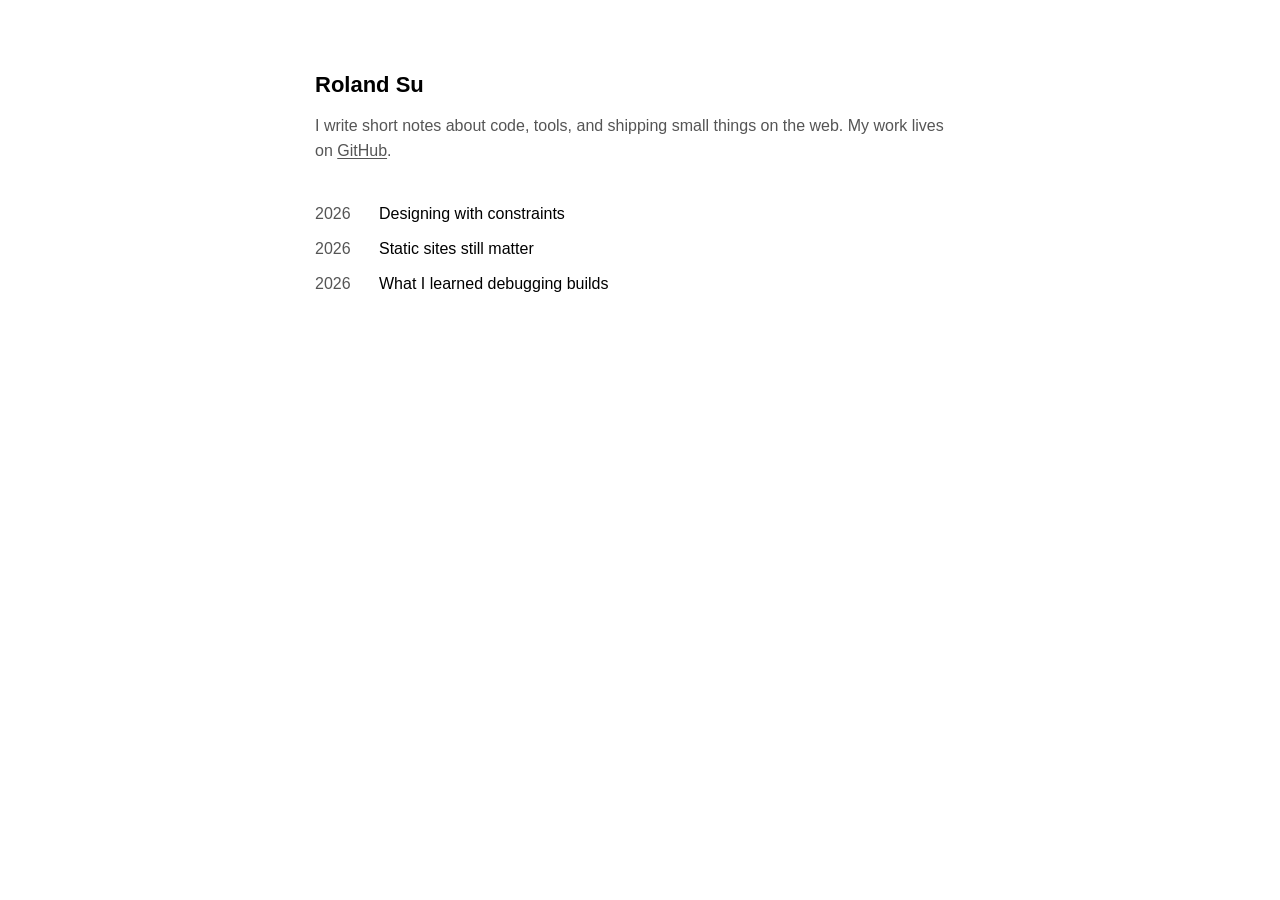
==== index.html @ 2ea04d8b "feat: add minimal static blog" ====
<!doctype html>
<html lang="en">
  <head>
    <meta charset="utf-8">
    <meta name="viewport" content="width=device-width, initial-scale=1">
    <title>Roland Su</title>
    <meta
      name="description"
      content="A simple black and white GitHub Pages blog about code, tools, and shipping."
    >
    <link rel="stylesheet" href="styles.css">
    <link rel="alternate" type="application/rss+xml" title="Roland Su RSS" href="rss.xml">
  </head>
  <body>
    <main>
      <h1>Roland Su</h1>
      <p class="intro">
        I write short notes about code, tools, and shipping small things on the web.
        My work lives on <a href="https://github.com/rolandsuu">GitHub</a>.
      </p>

      <ol class="posts" aria-label="Posts">
        <li>
          <a href="posts/designing-with-constraints.html">
            <span class="post-year">2026</span>
            <span class="post-title">Designing with constraints</span>
          </a>
        </li>
        <li>
          <a href="posts/static-sites-still-matter.html">
            <span class="post-year">2026</span>
            <span class="post-title">Static sites still matter</span>
          </a>
        </li>
        <li>
          <a href="posts/debugging-builds.html">
            <span class="post-year">2026</span>
            <span class="post-title">What I learned debugging builds</span>
          </a>
        </li>
      </ol>
    </main>
  </body>
</html>
---- styles.css ----
:root {
  color-scheme: light;
  --background: #ffffff;
  --foreground: #000000;
  --muted: #555555;
  --max-width: 650px;
  --font: -apple-system, BlinkMacSystemFont, "Segoe UI", Helvetica, Arial, sans-serif;
}

* {
  box-sizing: border-box;
}

html {
  background: var(--background);
}

body {
  margin: 0;
  background: var(--background);
  color: var(--foreground);
  font-family: var(--font);
  font-size: 16px;
  line-height: 1.55;
  letter-spacing: 0;
}

main {
  width: min(calc(100% - 40px), var(--max-width));
  margin: 72px auto;
}

a {
  color: inherit;
  text-decoration-thickness: 1px;
  text-underline-offset: 2px;
}

a:hover {
  text-decoration-thickness: 2px;
}

a:focus-visible {
  outline: 2px solid var(--foreground);
  outline-offset: 3px;
}

h1 {
  margin: 0 0 16px;
  font-size: 22px;
  font-weight: 600;
  line-height: 1.2;
}

p {
  margin: 0 0 28px;
}

.intro {
  color: var(--muted);
}

.posts {
  list-style: none;
  margin: 38px 0 0;
  padding: 0;
}

.posts li + li {
  margin-top: 10px;
}

.posts a {
  display: grid;
  grid-template-columns: 52px minmax(0, 1fr);
  gap: 12px;
  text-decoration: none;
}

.posts a:hover .post-title {
  text-decoration: underline;
  text-decoration-thickness: 1px;
  text-underline-offset: 2px;
}

.post-year,
time {
  color: var(--muted);
}

.post-title {
  min-width: 0;
}

.article-header {
  margin-bottom: 28px;
}

.article-header h1 {
  margin-bottom: 6px;
}

.article-content {
  margin-top: 28px;
}

.article-content h2 {
  margin: 32px 0 8px;
  font-size: 18px;
  line-height: 1.3;
}

.article-content ul {
  margin: 0 0 24px;
  padding-left: 20px;
}

.article-content li + li {
  margin-top: 8px;
}

.back-link {
  display: inline-block;
  margin-bottom: 36px;
  color: var(--muted);
}

.not-found p {
  margin-bottom: 16px;
}

@media (max-width: 520px) {
  main {
    width: min(calc(100% - 32px), var(--max-width));
    margin: 48px auto;
  }

  .posts a {
    grid-template-columns: 48px minmax(0, 1fr);
  }
}
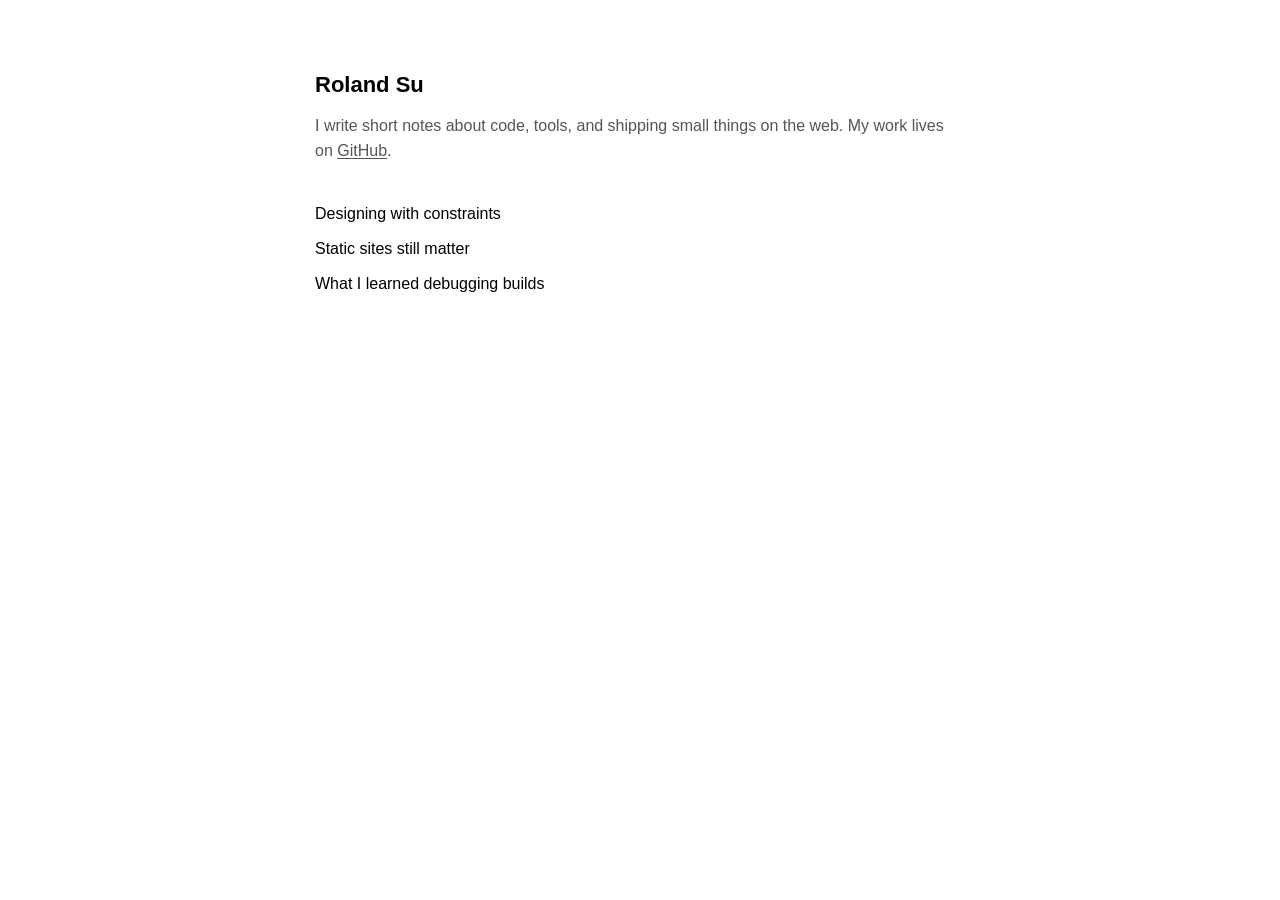
==== commit 8c43d531: "style: show post dates on hover" ====
--- a/index.html
+++ b/index.html
@@ -22,19 +22,19 @@
       <ol class="posts" aria-label="Posts">
         <li>
           <a href="posts/designing-with-constraints.html">
-            <span class="post-year">2026</span>
+            <time class="post-date" datetime="2026-06-20">Jun 20, 2026</time>
             <span class="post-title">Designing with constraints</span>
           </a>
         </li>
         <li>
           <a href="posts/static-sites-still-matter.html">
-            <span class="post-year">2026</span>
+            <time class="post-date" datetime="2026-06-12">Jun 12, 2026</time>
             <span class="post-title">Static sites still matter</span>
           </a>
         </li>
         <li>
           <a href="posts/debugging-builds.html">
-            <span class="post-year">2026</span>
+            <time class="post-date" datetime="2026-06-04">Jun 4, 2026</time>
             <span class="post-title">What I learned debugging builds</span>
           </a>
         </li>
--- a/styles.css
+++ b/styles.css
@@ -71,21 +71,36 @@
 }
 
 .posts a {
-  display: grid;
-  grid-template-columns: 52px minmax(0, 1fr);
-  gap: 12px;
+  display: flex;
+  align-items: baseline;
   text-decoration: none;
 }
 
-.posts a:hover .post-title {
+.posts a:hover .post-title,
+.posts a:focus-visible .post-title {
   text-decoration: underline;
   text-decoration-thickness: 1px;
   text-underline-offset: 2px;
 }
 
-.post-year,
 time {
   color: var(--muted);
+}
+
+.post-date {
+  flex: 0 0 auto;
+  width: 0;
+  margin-right: 0;
+  overflow: hidden;
+  opacity: 0;
+  white-space: nowrap;
+}
+
+.posts a:hover .post-date,
+.posts a:focus-visible .post-date {
+  width: 104px;
+  margin-right: 12px;
+  opacity: 1;
 }
 
 .post-title {
@@ -135,7 +150,4 @@
     margin: 48px auto;
   }
 
-  .posts a {
-    grid-template-columns: 48px minmax(0, 1fr);
-  }
 }
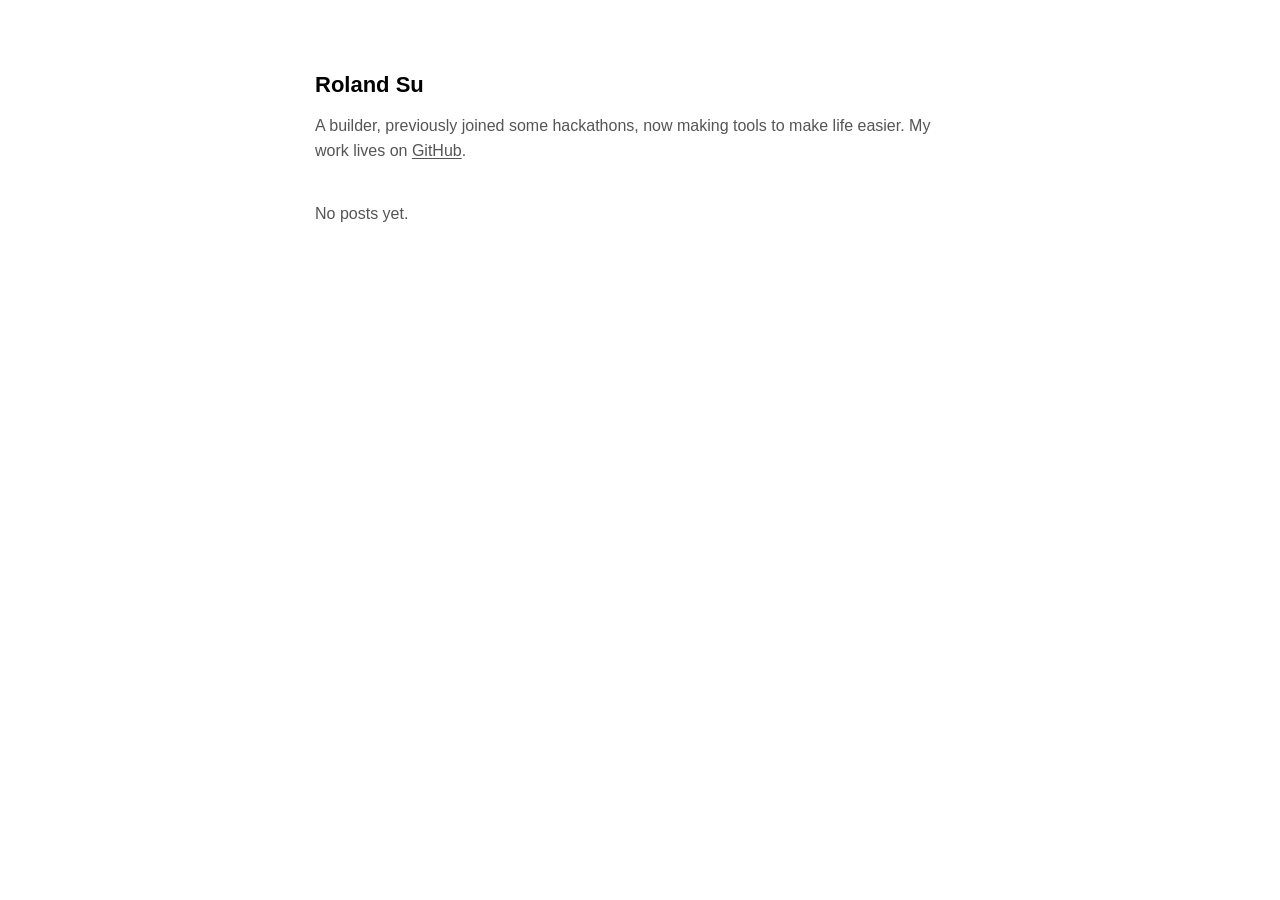
==== commit 04cf1738: "docs: update intro and clear posts" ====
--- a/index.html
+++ b/index.html
@@ -15,30 +15,11 @@
     <main>
       <h1>Roland Su</h1>
       <p class="intro">
-        I write short notes about code, tools, and shipping small things on the web.
-        My work lives on <a href="https://github.com/rolandsuu">GitHub</a>.
+        A builder, previously joined some hackathons, now making tools to make life
+        easier. My work lives on <a href="https://github.com/rolandsuu">GitHub</a>.
       </p>
 
-      <ol class="posts" aria-label="Posts">
-        <li>
-          <a href="posts/designing-with-constraints.html">
-            <time class="post-date" datetime="2026-06-20">Jun 20, 2026</time>
-            <span class="post-title">Designing with constraints</span>
-          </a>
-        </li>
-        <li>
-          <a href="posts/static-sites-still-matter.html">
-            <time class="post-date" datetime="2026-06-12">Jun 12, 2026</time>
-            <span class="post-title">Static sites still matter</span>
-          </a>
-        </li>
-        <li>
-          <a href="posts/debugging-builds.html">
-            <time class="post-date" datetime="2026-06-04">Jun 4, 2026</time>
-            <span class="post-title">What I learned debugging builds</span>
-          </a>
-        </li>
-      </ol>
+      <p class="empty-state">No posts yet.</p>
     </main>
   </body>
 </html>
--- a/styles.css
+++ b/styles.css
@@ -57,6 +57,11 @@
 }
 
 .intro {
+  color: var(--muted);
+}
+
+.empty-state {
+  margin-top: 38px;
   color: var(--muted);
 }
 
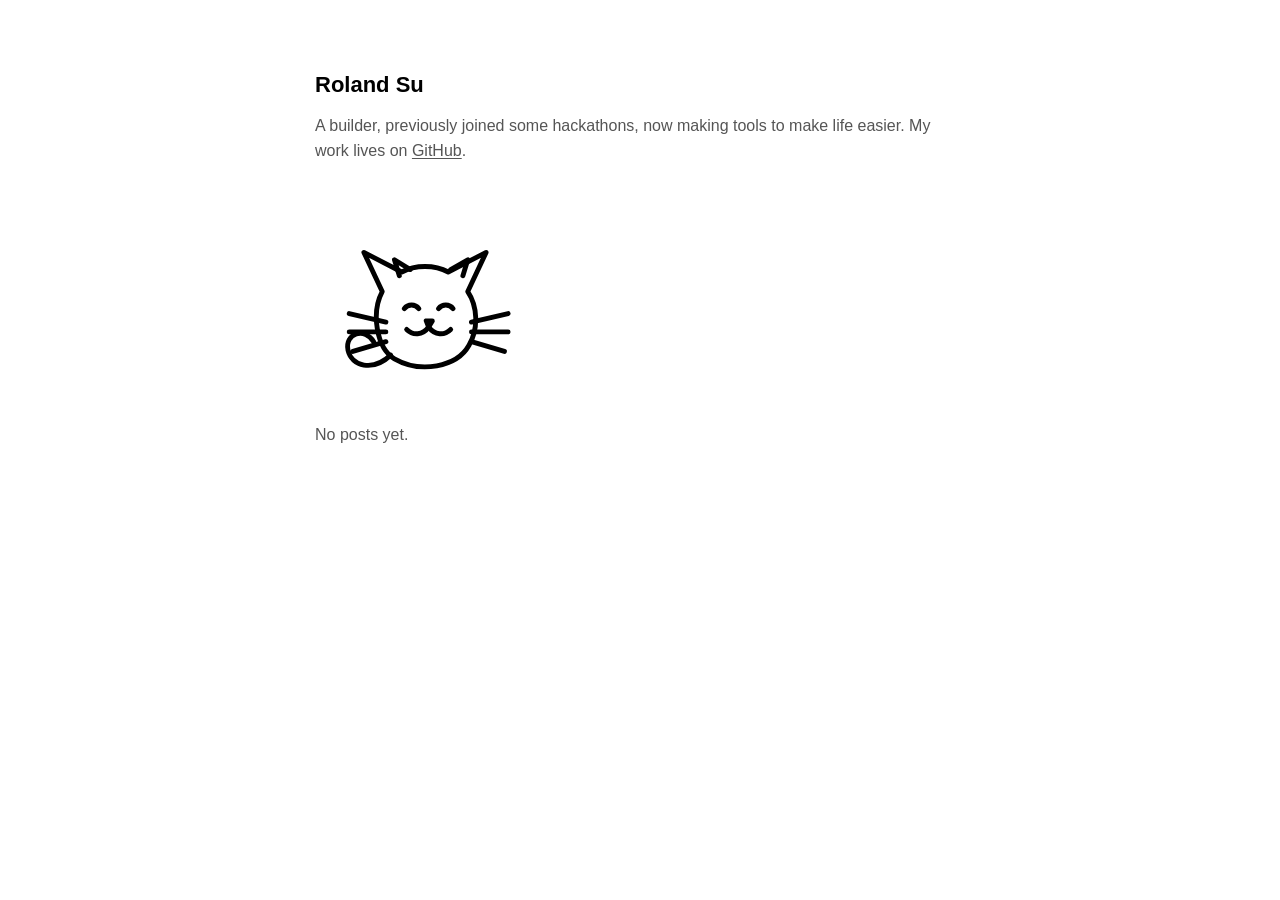
==== commit e827e1b1: "style: add cat illustration to the homepage" ====
--- a/index.html
+++ b/index.html
@@ -19,6 +19,29 @@
         easier. My work lives on <a href="https://github.com/rolandsuu">GitHub</a>.
       </p>
 
+      <div class="site-cat" role="img" aria-label="A simple line drawing of a sitting cat">
+        <svg viewBox="0 0 180 150" aria-hidden="true" focusable="false">
+          <path
+            class="cat-line"
+            d="M55 70 L40 38 L71 54 C82 48 98 48 109 54 L140 38 L125 70 C133 82 134 100 126 114 C116 132 86 137 65 125 C50 116 46 87 55 70 Z"
+          />
+          <path class="cat-line" d="M69 57 L65 44 L78 52" />
+          <path class="cat-line" d="M111 52 L125 44 L121 57" />
+          <path class="cat-line" d="M73 84 C76 80 82 80 85 84" />
+          <path class="cat-line" d="M101 84 C104 80 110 80 113 84" />
+          <path class="cat-line" d="M91 94 L96 94 L93 99 Z" />
+          <path class="cat-line" d="M93 99 C88 106 80 106 75 101" />
+          <path class="cat-line" d="M93 99 C98 106 106 106 111 101" />
+          <path class="cat-line" d="M58 95 L28 88" />
+          <path class="cat-line" d="M58 103 L28 103" />
+          <path class="cat-line" d="M58 111 L31 119" />
+          <path class="cat-line" d="M128 95 L158 88" />
+          <path class="cat-line" d="M128 103 L158 103" />
+          <path class="cat-line" d="M128 111 L155 119" />
+          <path class="cat-line" d="M62 122 C47 136 30 131 27 118 C24 104 41 99 48 111" />
+        </svg>
+      </div>
+
       <p class="empty-state">No posts yet.</p>
     </main>
   </body>
--- a/styles.css
+++ b/styles.css
@@ -60,8 +60,27 @@
   color: var(--muted);
 }
 
+.site-cat {
+  width: min(220px, 58vw);
+  margin: 42px 0 34px;
+}
+
+.site-cat svg {
+  display: block;
+  width: 100%;
+  height: auto;
+}
+
+.cat-line {
+  fill: none;
+  stroke: var(--foreground);
+  stroke-width: 4;
+  stroke-linecap: round;
+  stroke-linejoin: round;
+}
+
 .empty-state {
-  margin-top: 38px;
+  margin-top: 0;
   color: var(--muted);
 }
 
@@ -155,4 +174,9 @@
     margin: 48px auto;
   }
 
+  .site-cat {
+    width: min(190px, 70vw);
+    margin: 34px 0 28px;
+  }
+
 }
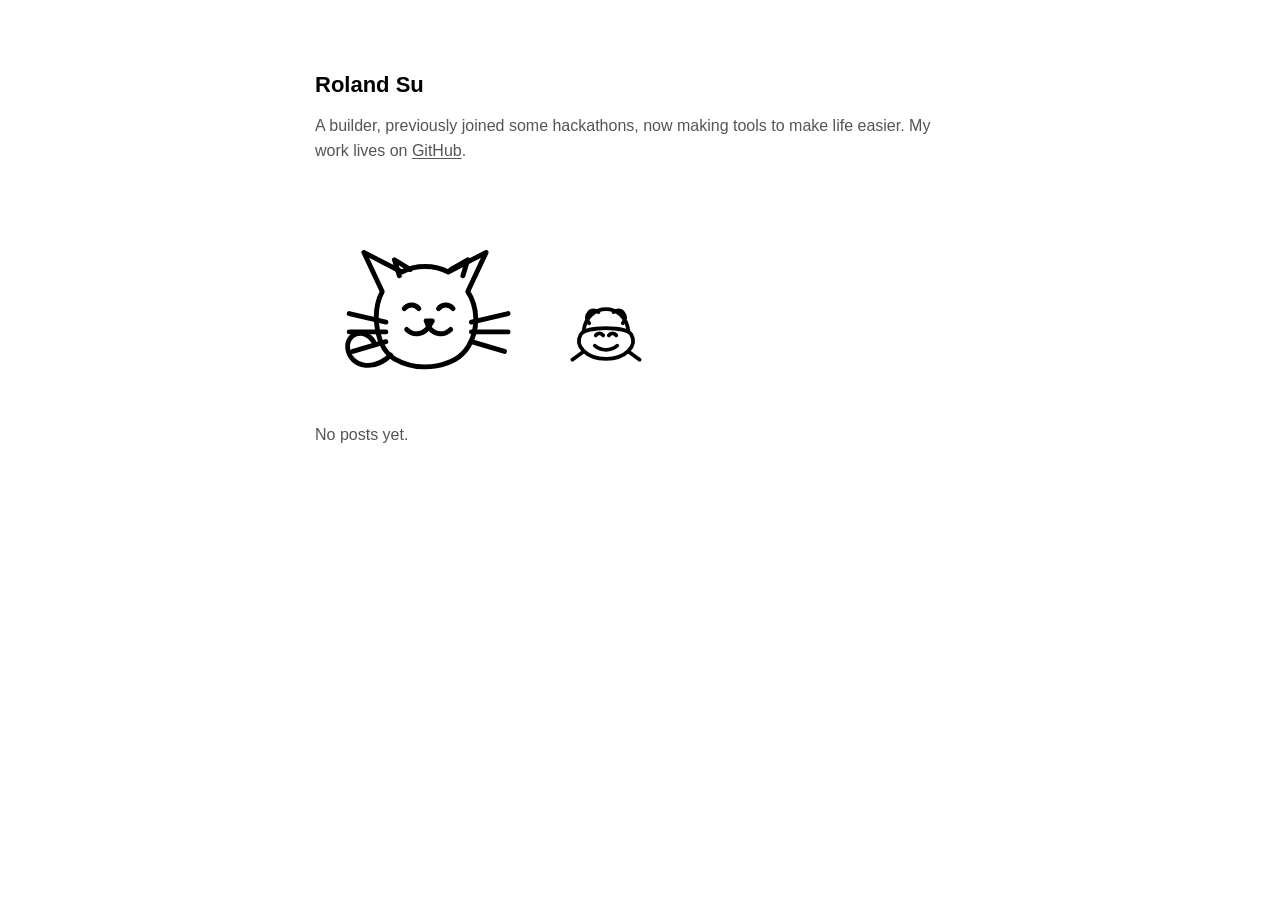
==== commit 4f2c4d94: "style: add frog illustration beside the cat" ====
--- a/index.html
+++ b/index.html
@@ -19,27 +19,43 @@
         easier. My work lives on <a href="https://github.com/rolandsuu">GitHub</a>.
       </p>
 
-      <div class="site-cat" role="img" aria-label="A simple line drawing of a sitting cat">
-        <svg viewBox="0 0 180 150" aria-hidden="true" focusable="false">
-          <path
-            class="cat-line"
-            d="M55 70 L40 38 L71 54 C82 48 98 48 109 54 L140 38 L125 70 C133 82 134 100 126 114 C116 132 86 137 65 125 C50 116 46 87 55 70 Z"
-          />
-          <path class="cat-line" d="M69 57 L65 44 L78 52" />
-          <path class="cat-line" d="M111 52 L125 44 L121 57" />
-          <path class="cat-line" d="M73 84 C76 80 82 80 85 84" />
-          <path class="cat-line" d="M101 84 C104 80 110 80 113 84" />
-          <path class="cat-line" d="M91 94 L96 94 L93 99 Z" />
-          <path class="cat-line" d="M93 99 C88 106 80 106 75 101" />
-          <path class="cat-line" d="M93 99 C98 106 106 106 111 101" />
-          <path class="cat-line" d="M58 95 L28 88" />
-          <path class="cat-line" d="M58 103 L28 103" />
-          <path class="cat-line" d="M58 111 L31 119" />
-          <path class="cat-line" d="M128 95 L158 88" />
-          <path class="cat-line" d="M128 103 L158 103" />
-          <path class="cat-line" d="M128 111 L155 119" />
-          <path class="cat-line" d="M62 122 C47 136 30 131 27 118 C24 104 41 99 48 111" />
-        </svg>
+      <div class="site-animals">
+        <div class="site-cat" role="img" aria-label="A simple line drawing of a sitting cat">
+          <svg viewBox="0 0 180 150" aria-hidden="true" focusable="false">
+            <path
+              class="animal-line"
+              d="M55 70 L40 38 L71 54 C82 48 98 48 109 54 L140 38 L125 70 C133 82 134 100 126 114 C116 132 86 137 65 125 C50 116 46 87 55 70 Z"
+            />
+            <path class="animal-line" d="M69 57 L65 44 L78 52" />
+            <path class="animal-line" d="M111 52 L125 44 L121 57" />
+            <path class="animal-line" d="M73 84 C76 80 82 80 85 84" />
+            <path class="animal-line" d="M101 84 C104 80 110 80 113 84" />
+            <path class="animal-line" d="M91 94 L96 94 L93 99 Z" />
+            <path class="animal-line" d="M93 99 C88 106 80 106 75 101" />
+            <path class="animal-line" d="M93 99 C98 106 106 106 111 101" />
+            <path class="animal-line" d="M58 95 L28 88" />
+            <path class="animal-line" d="M58 103 L28 103" />
+            <path class="animal-line" d="M58 111 L31 119" />
+            <path class="animal-line" d="M128 95 L158 88" />
+            <path class="animal-line" d="M128 103 L158 103" />
+            <path class="animal-line" d="M128 111 L155 119" />
+            <path class="animal-line" d="M62 122 C47 136 30 131 27 118 C24 104 41 99 48 111" />
+          </svg>
+        </div>
+
+        <div class="site-frog" role="img" aria-label="A small line drawing of a frog">
+          <svg viewBox="0 0 92 74" aria-hidden="true" focusable="false">
+            <path class="animal-line" d="M22 35 C24 20 35 12 46 12 C57 12 68 20 70 35" />
+            <path class="animal-line" d="M19 39 C25 30 67 30 73 39 C80 51 67 65 46 65 C25 65 12 51 19 39 Z" />
+            <path class="animal-line" d="M28 27 C22 19 29 10 38 15" />
+            <path class="animal-line" d="M64 27 C70 19 63 10 54 15" />
+            <path class="animal-line" d="M35 40 C37 37 41 37 43 40" />
+            <path class="animal-line" d="M49 40 C51 37 55 37 57 40" />
+            <path class="animal-line" d="M34 51 C41 57 51 57 58 51" />
+            <path class="animal-line" d="M21 58 L10 66" />
+            <path class="animal-line" d="M71 58 L82 66" />
+          </svg>
+        </div>
       </div>
 
       <p class="empty-state">No posts yet.</p>
--- a/styles.css
+++ b/styles.css
@@ -60,18 +60,32 @@
   color: var(--muted);
 }
 
+.site-animals {
+  display: flex;
+  align-items: flex-end;
+  gap: clamp(16px, 4vw, 28px);
+  margin: 42px 0 34px;
+}
+
 .site-cat {
   width: min(220px, 58vw);
-  margin: 42px 0 34px;
-}
-
-.site-cat svg {
+  flex: 0 1 auto;
+}
+
+.site-frog {
+  width: min(86px, 22vw);
+  flex: 0 0 auto;
+  margin-bottom: 22px;
+}
+
+.site-cat svg,
+.site-frog svg {
   display: block;
   width: 100%;
   height: auto;
 }
 
-.cat-line {
+.animal-line {
   fill: none;
   stroke: var(--foreground);
   stroke-width: 4;
@@ -174,9 +188,17 @@
     margin: 48px auto;
   }
 
+  .site-animals {
+    margin: 34px 0 28px;
+  }
+
   .site-cat {
-    width: min(190px, 70vw);
-    margin: 34px 0 28px;
-  }
-
-}
+    width: min(190px, 58vw);
+  }
+
+  .site-frog {
+    width: min(72px, 23vw);
+    margin-bottom: 18px;
+  }
+
+}
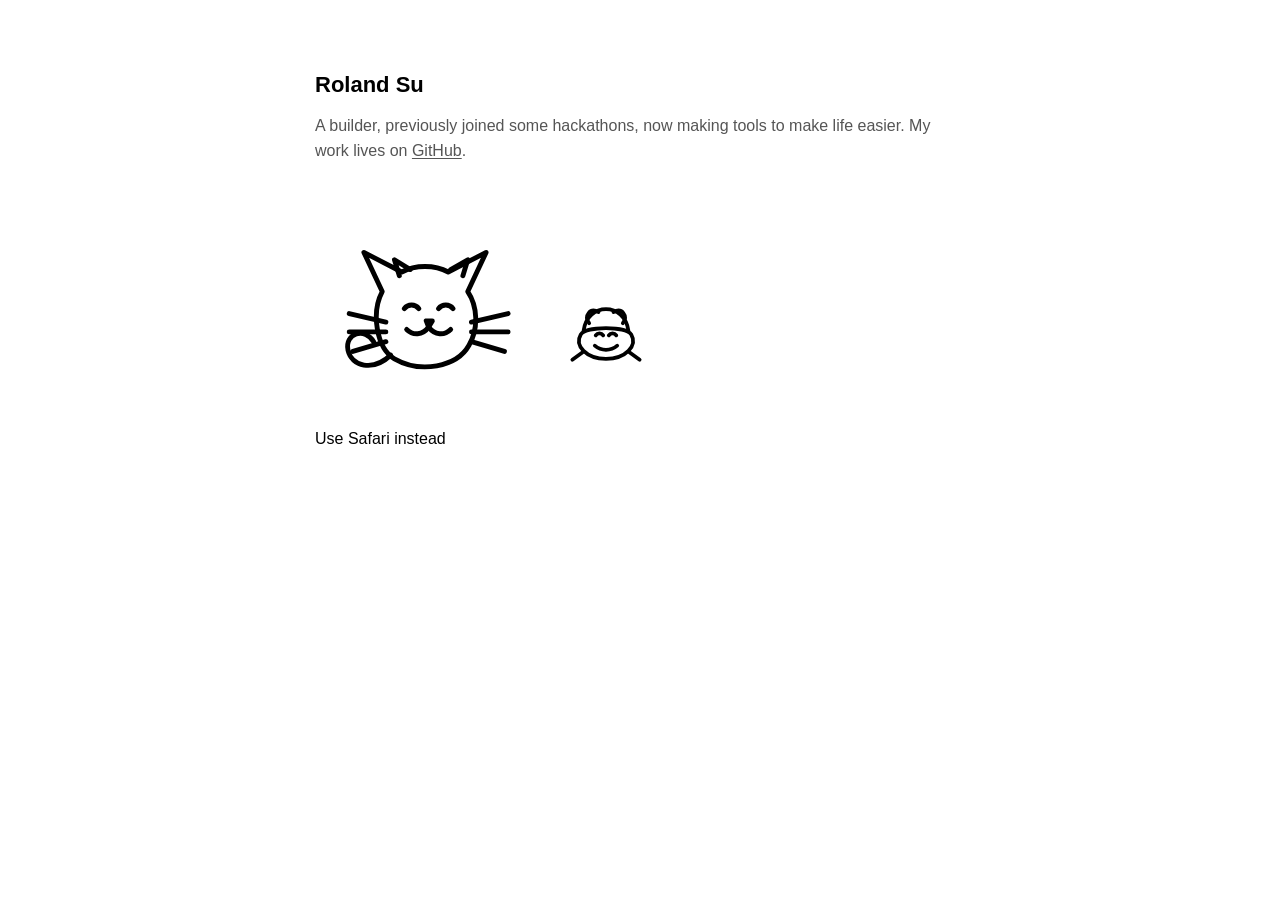
==== commit 9669dc47: "docs: publish Safari journal post" ====
--- a/index.html
+++ b/index.html
@@ -58,7 +58,14 @@
         </div>
       </div>
 
-      <p class="empty-state">No posts yet.</p>
+      <ul class="posts">
+        <li>
+          <a href="posts/use-safari-instead.html">
+            <time class="post-date" datetime="2026-06-21">Jun 21, 2026</time>
+            <span class="post-title">Use Safari instead</span>
+          </a>
+        </li>
+      </ul>
     </main>
   </body>
 </html>
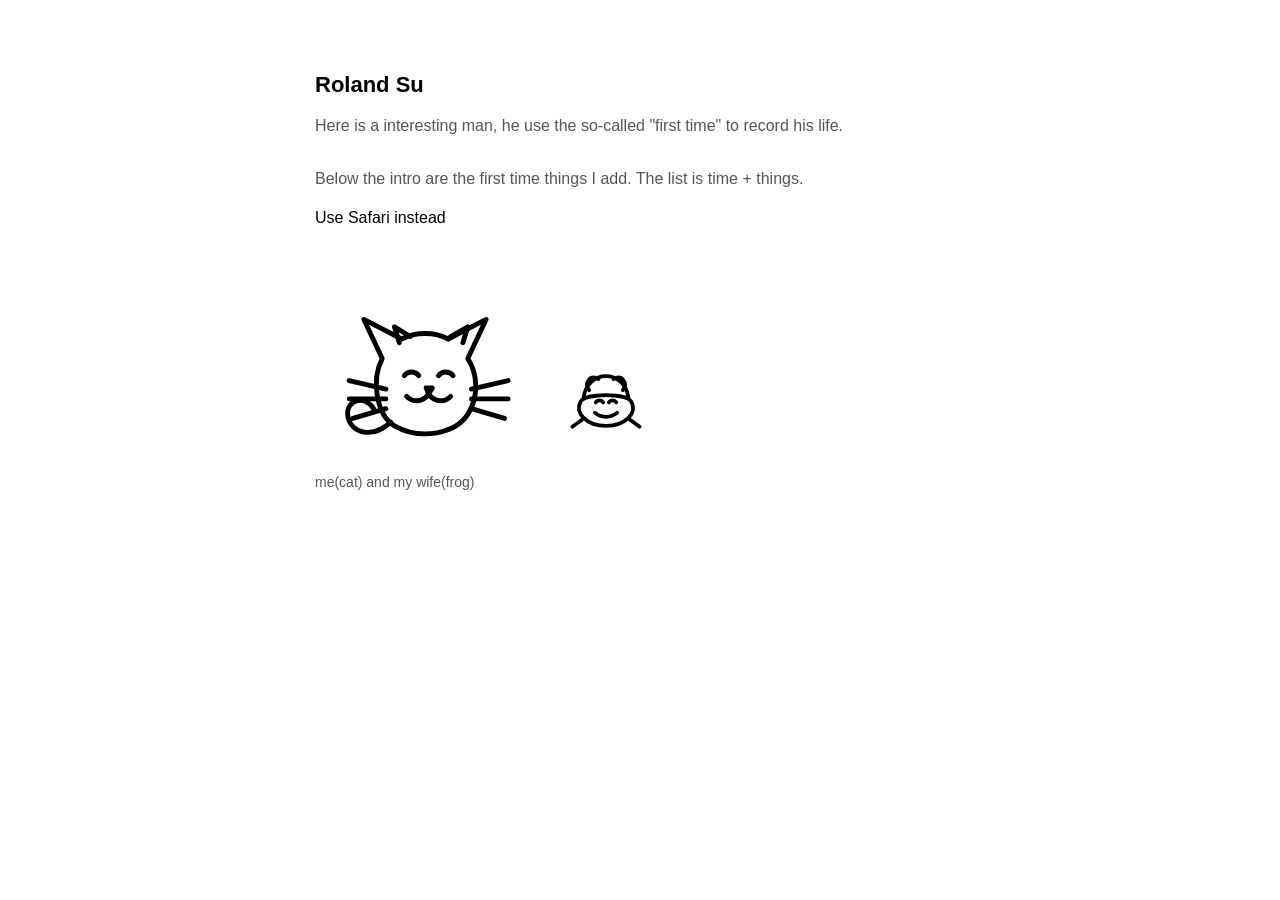
==== commit 52551174: "Update homepage intro and first-time layout" ====
--- a/index.html
+++ b/index.html
@@ -15,9 +15,21 @@
     <main>
       <h1>Roland Su</h1>
       <p class="intro">
-        A builder, previously joined some hackathons, now making tools to make life
-        easier. My work lives on <a href="https://github.com/rolandsuu">GitHub</a>.
+        Here is a interesting man, he use the so-called &quot;first time&quot; to record his life.
       </p>
+
+      <p class="list-note">
+        Below the intro are the first time things I add. The list is time + things.
+      </p>
+
+      <ul class="posts">
+        <li>
+          <a href="posts/use-safari-instead.html">
+            <time class="post-date" datetime="2026-06-21">Jun 21, 2026</time>
+            <span class="post-title">Use Safari instead</span>
+          </a>
+        </li>
+      </ul>
 
       <div class="site-animals">
         <div class="site-cat" role="img" aria-label="A simple line drawing of a sitting cat">
@@ -57,15 +69,7 @@
           </svg>
         </div>
       </div>
-
-      <ul class="posts">
-        <li>
-          <a href="posts/use-safari-instead.html">
-            <time class="post-date" datetime="2026-06-21">Jun 21, 2026</time>
-            <span class="post-title">Use Safari instead</span>
-          </a>
-        </li>
-      </ul>
+      <p class="animal-caption">me(cat) and my wife(frog)</p>
     </main>
   </body>
 </html>
--- a/styles.css
+++ b/styles.css
@@ -60,6 +60,20 @@
   color: var(--muted);
 }
 
+.list-note,
+.animal-caption {
+  color: var(--muted);
+}
+
+.list-note {
+  margin-bottom: 14px;
+}
+
+.animal-caption {
+  margin-top: -18px;
+  font-size: 14px;
+}
+
 .site-animals {
   display: flex;
   align-items: flex-end;
@@ -100,7 +114,7 @@
 
 .posts {
   list-style: none;
-  margin: 38px 0 0;
+  margin: 0;
   padding: 0;
 }
 
